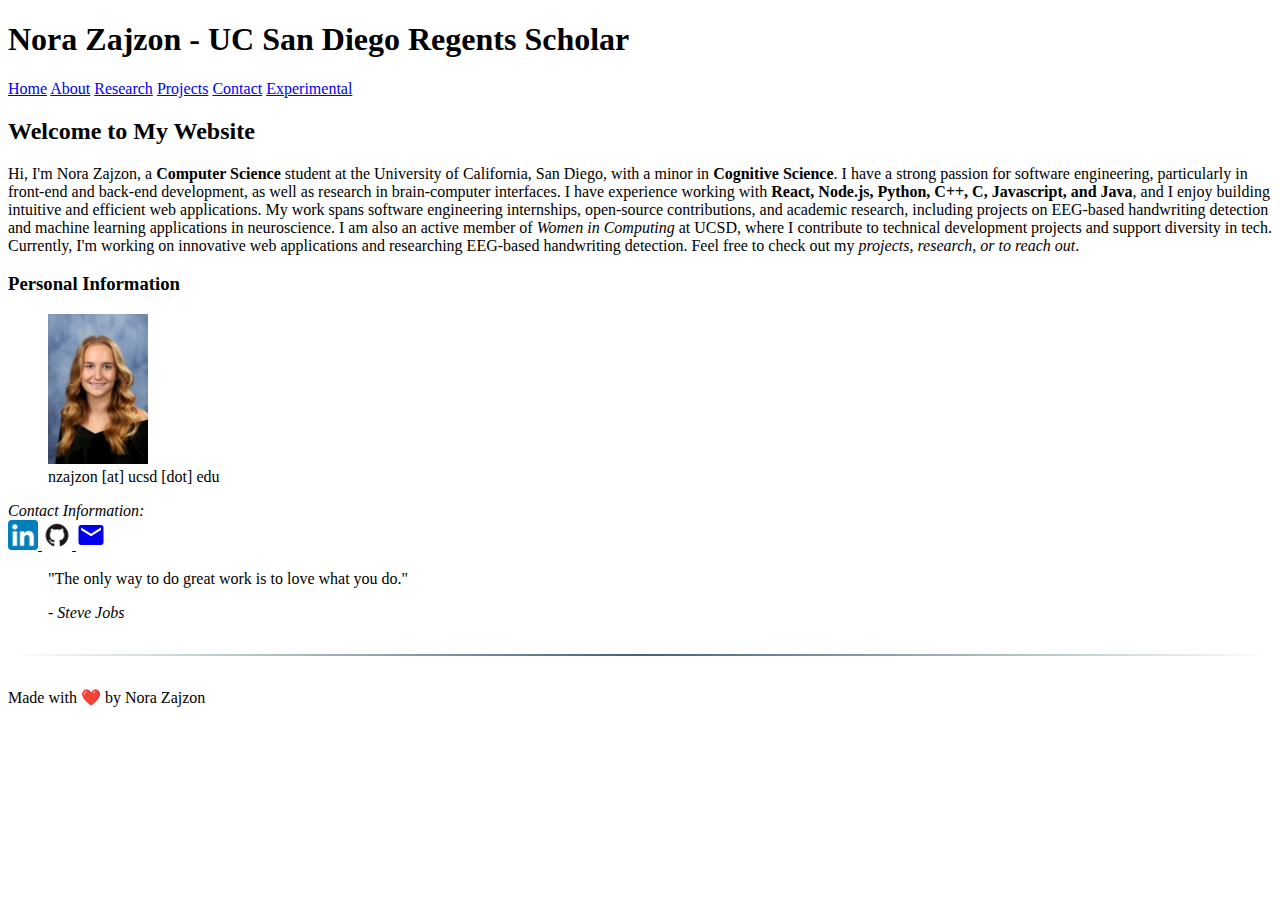
==== index.html @ 268c0bd5 "Add files via upload" ====
<!DOCTYPE html>
<html lang="en">
<head>
    <meta charset="UTF-8">
    <meta name="viewport" content="width=device-width, initial-scale=1.0">
    <meta name="description" content="Personal website">
    <meta name="author" content="Nora Zajzon">
    <title>Nora Zajzon - Personal Website</title>
    <style>
    </style>
    <meta property="og:title" content="My Web Portfolio">
    <meta property="og:description" content="A showcase of my web development work">
    <meta property="og:image" content="path/to/image.jpg">
    <script>
        class PageSectionDivider extends HTMLElement {
            connectedCallback() {
                this.style.display = 'block';
                this.style.height = '2px';
                this.style.background = 'linear-gradient(to right, transparent, #46617a, transparent)';
                this.style.margin = '2em 0';
            }
        }
        customElements.define('page-section-divider', PageSectionDivider);
    </script>
</head>
<body>
    <noscript>Your browser does not support JavaScript!</noscript>
    <header>
        <hgroup>
            <h1>Nora Zajzon - UC San Diego Regents Scholar</h1>
        </hgroup>
        <nav>
            <a href="index.html">Home</a>
            <a href="about.html">About</a>
            <a href="research.html">Research</a>
            <a href="projects.html">Projects</a>
            <a href="contact.html">Contact</a>
            <a href="experiemental.html">Experimental</a>
        </nav>
    </header>

    <main>
        <section>
            <h2>Welcome to My Website</h2>
            <p>Hi, I'm Nora Zajzon, a <strong>Computer Science</strong> student at the University of California, San Diego, with a minor in <strong>Cognitive Science</strong>. I have a strong passion for software engineering, particularly in front-end and back-end development, as well as research in brain-computer interfaces.

                I have experience working with <b>React, Node.js, Python, C++, C, Javascript, and Java</b>, and I enjoy building intuitive and efficient web applications. My work spans software engineering internships, open-source contributions, and academic research, including projects on EEG-based handwriting detection and machine learning applications in neuroscience.
                
                I am also an active member of <em>Women in Computing</em> at UCSD, where I contribute to technical development projects and support diversity in tech. Currently, I'm working on innovative web applications and researching EEG-based handwriting detection.
                
                Feel free to check out my <i>projects, research, or to reach out</i>.</p>
        </section>

        <section>
            <h3>Personal Information</h3>
            <div class="featured">
                <figure>
                    <picture>
                        <source media="(min-width: 200px)" height="150" srcset="NoraImg.jpg">
                        <img src="NoraImg.jpg" alt="Featured Image">
                    </picture>
                    <figcaption><span class="email">nzajzon</span> [at] <span class="domain">ucsd</span> [dot] <span class="ext">edu</span></figcaption>
                </figure>
                <address>
                    Contact Information:<br>
                    <a href="https://linkedin.com/in/nora-zajzon-9bb6021b6" target="_blank">
                        <img src="LinkedIn_icon.svg.png" alt="LinkedIn" width="30" height="30">
                    </a>
                    <a href="https://github.com/nora-zajzon" target="_blank">
                        <img src="GitHub-Mark-ea2971cee799.png" alt="Github" width="30" height="30">
                    </a>
                    <a href="mailto:nzajzon@ucsd.edu">
                        <svg width="30" height="30" viewBox="0 0 24 24">
                            <path fill="currentColor" d="M20,4H4C2.9,4,2,4.9,2,6v12c0,1.1,0.9,2,2,2h16c1.1,0,2-0.9,2-2V6C22,4.9,21.1,4,20,4z M20,8l-8,5L4,8V6l8,5l8-5V8z"/>
                        </svg>
                    </a>
                    <br>
                </address>
            </div>
        </section>

        <aside>
            <blockquote>
                <p>"The only way to do great work is to love what you do."</p>
                <cite>- Steve Jobs</cite>
            </blockquote>
        </aside>
    </main>

    <page-section-divider></page-section-divider>
    <footer>
        <p>Made with ❤️ by Nora Zajzon</p>
    </footer>
</body>
</html>
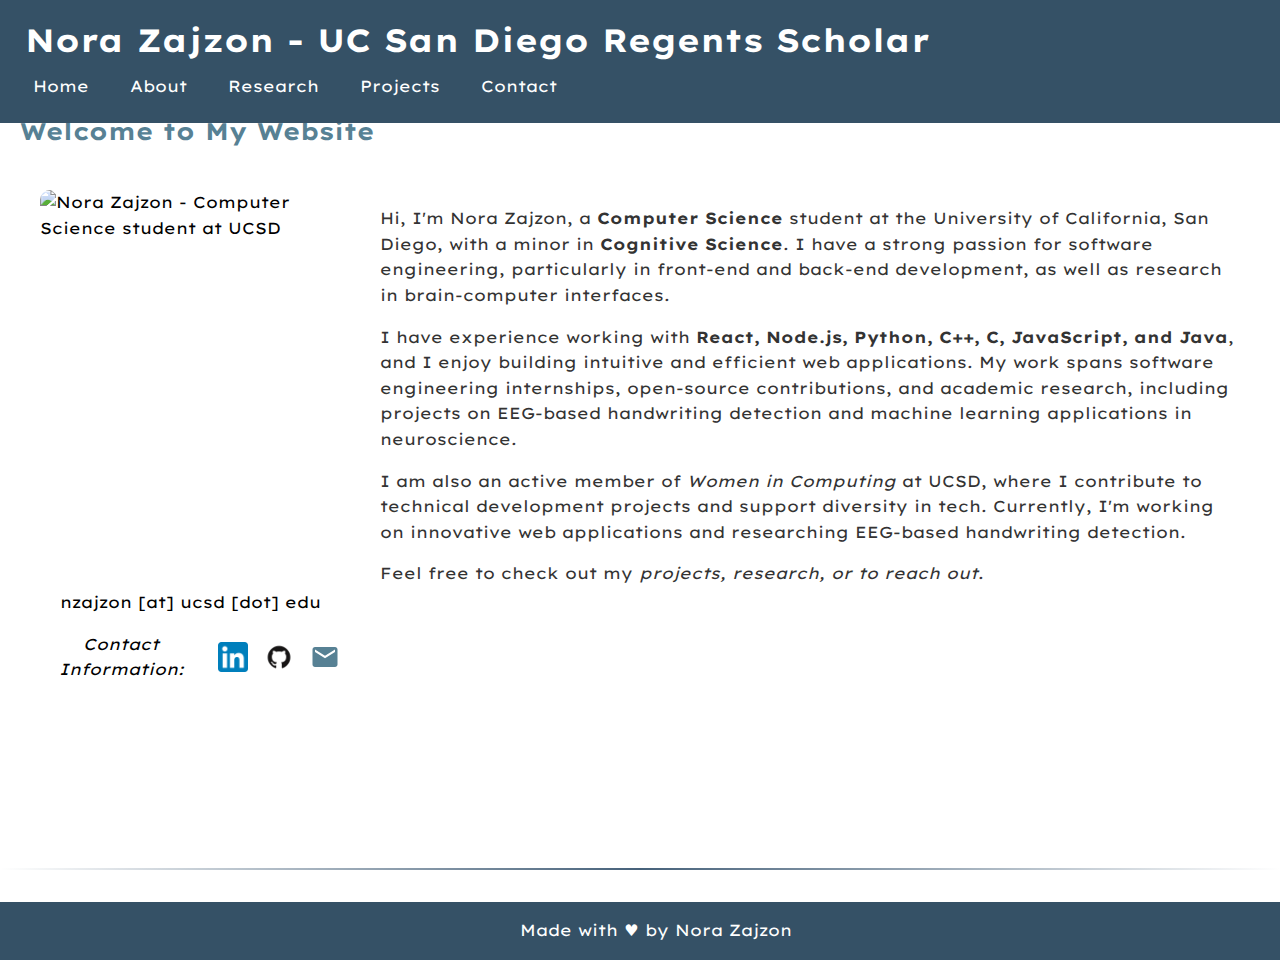
==== commit a24466c2: "finished styling" ====
--- a/index.html
+++ b/index.html
@@ -23,73 +23,96 @@
         customElements.define('page-section-divider', PageSectionDivider);
     </script>
 </head>
+<link rel="stylesheet" href="style.css">
 <body>
     <noscript>Your browser does not support JavaScript!</noscript>
-    <header>
-        <hgroup>
-            <h1>Nora Zajzon - UC San Diego Regents Scholar</h1>
-        </hgroup>
-        <nav>
-            <a href="index.html">Home</a>
-            <a href="about.html">About</a>
-            <a href="research.html">Research</a>
-            <a href="projects.html">Projects</a>
-            <a href="contact.html">Contact</a>
-            <a href="experiemental.html">Experimental</a>
+    <header class="site-header">
+        <nav class="nav-container nav-fixed">
+            <h1 class="site-title">Nora Zajzon - UC San Diego Regents Scholar</h1>
+            <label for="nav-toggle" class="nav-toggle-label">☰</label>
+            <input type="checkbox" id="nav-toggle">
+            <ul class="nav-links">
+                <li><a href="index.html">Home</a></li>
+                <li><a href="about.html">About</a></li>
+                <li><a href="research.html">Research</a></li>
+                <li><a href="projects.html">Projects</a></li>
+                <li><a href="contact.html">Contact</a></li>
+            </ul>
         </nav>
     </header>
 
     <main>
         <section>
             <h2>Welcome to My Website</h2>
-            <p>Hi, I'm Nora Zajzon, a <strong>Computer Science</strong> student at the University of California, San Diego, with a minor in <strong>Cognitive Science</strong>. I have a strong passion for software engineering, particularly in front-end and back-end development, as well as research in brain-computer interfaces.
+            <div class="bio-container">
+                <div class="bio-left">
+                    <picture class="bio-image">
+                        <!-- WebP format - best compression -->
+                        <source 
+                            type="image/webp"
+                            srcset="NoraImg.webp"
+                            sizes="(max-width: 768px) 100vw,
+                                    (max-width: 1024px) 50vw,
+                                    300px">
+                        
+                        <!-- JPEG format - fallback -->
+                        <source 
+                            type="image/jpeg"
+                            srcset="NoraImg-large.jpeg 1024w,
+                                    NoraImg-medium.jpeg 640w,
+                                    NoraImg-small.jpeg 320w"
+                            sizes="(max-width: 768px) 100vw,
+                                    (max-width: 1024px) 50vw,
+                                    300px">
+                        
+                        <!-- Default image with proper attributes -->
+                        <img src="NoraImg.webp" 
+                            alt="Nora Zajzon - Computer Science student at UCSD"
+                            loading="lazy"
+                            width="300"
+                            height="400"
+                            style="object-fit: cover; object-position: center">
+                    </picture>
+                    <figcaption>
+                        <span class="email">nzajzon</span> [at] <span class="domain">ucsd</span> [dot] <span class="ext">edu</span>
+                    </figcaption>
 
-                I have experience working with <b>React, Node.js, Python, C++, C, Javascript, and Java</b>, and I enjoy building intuitive and efficient web applications. My work spans software engineering internships, open-source contributions, and academic research, including projects on EEG-based handwriting detection and machine learning applications in neuroscience.
-                
-                I am also an active member of <em>Women in Computing</em> at UCSD, where I contribute to technical development projects and support diversity in tech. Currently, I'm working on innovative web applications and researching EEG-based handwriting detection.
-                
-                Feel free to check out my <i>projects, research, or to reach out</i>.</p>
-        </section>
+        
+                    <address class="contact-info">
+                        Contact Information:<br>
+                        <a href="https://linkedin.com/in/nora-zajzon-9bb6021b6" target="_blank">
+                            <img src="LinkedIn_icon.svg.png" alt="LinkedIn" width="30" height="30">
+                        </a>
+                        <a href="https://github.com/nora-zajzon" target="_blank">
+                            <img src="GitHub-Mark-ea2971cee799.png" alt="Github" width="30" height="30">
+                        </a>
+                        <a href="mailto:nzajzon@ucsd.edu">
+                            <svg width="30" height="30" viewBox="0 0 24 24">
+                                <path fill="currentColor" d="M20,4H4C2.9,4,2,4.9,2,6v12c0,1.1,0.9,2,2,2h16c1.1,0,2-0.9,2-2V6C22,4.9,21.1,4,20,4z M20,8l-8,5L4,8V6l8,5l8-5V8z"/>
+                            </svg>
+                        </a>
+                    </address>
+                </div>
+                <div class="bio-text">
+                    <p>Hi, I'm Nora Zajzon, a <strong>Computer Science</strong> student at the University of California, San Diego, with a minor in <strong>Cognitive Science</strong>. 
+                    I have a strong passion for software engineering, particularly in front-end and back-end development, as well as research in brain-computer interfaces.</p>
+        
+                    <p>I have experience working with <b>React, Node.js, Python, C++, C, JavaScript, and Java</b>, and I enjoy building intuitive and efficient web applications. 
+                    My work spans software engineering internships, open-source contributions, and academic research, including projects on EEG-based handwriting detection and machine learning applications in neuroscience.</p>
+        
+                    <p>I am also an active member of <em>Women in Computing</em> at UCSD, where I contribute to technical development projects and support diversity in tech. 
+                    Currently, I'm working on innovative web applications and researching EEG-based handwriting detection.</p>
+        
+                    <p>Feel free to check out my <i>projects, research, or to reach out</i>.</p>
+                </div>
+            </div>
+        </section>        
 
-        <section>
-            <h3>Personal Information</h3>
-            <div class="featured">
-                <figure>
-                    <picture>
-                        <source media="(min-width: 200px)" height="150" srcset="NoraImg.jpg">
-                        <img src="NoraImg.jpg" alt="Featured Image">
-                    </picture>
-                    <figcaption><span class="email">nzajzon</span> [at] <span class="domain">ucsd</span> [dot] <span class="ext">edu</span></figcaption>
-                </figure>
-                <address>
-                    Contact Information:<br>
-                    <a href="https://linkedin.com/in/nora-zajzon-9bb6021b6" target="_blank">
-                        <img src="LinkedIn_icon.svg.png" alt="LinkedIn" width="30" height="30">
-                    </a>
-                    <a href="https://github.com/nora-zajzon" target="_blank">
-                        <img src="GitHub-Mark-ea2971cee799.png" alt="Github" width="30" height="30">
-                    </a>
-                    <a href="mailto:nzajzon@ucsd.edu">
-                        <svg width="30" height="30" viewBox="0 0 24 24">
-                            <path fill="currentColor" d="M20,4H4C2.9,4,2,4.9,2,6v12c0,1.1,0.9,2,2,2h16c1.1,0,2-0.9,2-2V6C22,4.9,21.1,4,20,4z M20,8l-8,5L4,8V6l8,5l8-5V8z"/>
-                        </svg>
-                    </a>
-                    <br>
-                </address>
-            </div>
-        </section>
-
-        <aside>
-            <blockquote>
-                <p>"The only way to do great work is to love what you do."</p>
-                <cite>- Steve Jobs</cite>
-            </blockquote>
-        </aside>
     </main>
 
     <page-section-divider></page-section-divider>
     <footer>
-        <p>Made with ❤️ by Nora Zajzon</p>
+        <p>Made with &hearts; by Nora Zajzon</p>
     </footer>
 </body>
 </html>
--- a/style.css
+++ b/style.css
@@ -0,0 +1,967 @@
+@import url('https://fonts.googleapis.com/css2?family=Funnel+Display:wght@300..800&family=Lexend+Exa:wght@100..900&display=swap');
+
+/* CSS Variables with fallbacks */
+:root {
+  --primary-color: #355166;
+  --secondary-color: color-mix(in srgb, #355166 60%, rgb(137, 201, 216));
+  --text-color: #333;
+  --nav-hover-color: rgba(190, 190, 190, 0.716);
+  --header-height: 60px;
+  --font-primary: "Lexend Exa", system-ui, -apple-system, sans-serif;
+  --box-shadow: 0 2px 5px rgba(0,0,0,0.1);
+  --transition-speed: 0.3s;
+}
+
+/* Add this after your :root declaration */
+h1:not(.site-title), h2, h3, h4, h5, h6 {
+    color: var(--secondary-color) !important;
+}
+/* Base styles */
+html, body {
+    margin: 0;
+    padding: 0;
+    width: 100%;
+    max-width: 100%;
+    overflow-x: hidden;
+}
+
+body {
+  min-height: 100vh;
+  display: flex;
+  flex-direction: column;
+  font-family: var(--font-primary);
+  padding-top: 60px;
+  line-height: 1.6;
+}
+
+/* Nested styles for header and navigation */
+.site-header {
+  width: 100%;
+  position: fixed;
+  top: 0;
+  left: 0;
+  z-index: 1000;
+  background-color: #d5d5d5;
+  box-sizing: border-box;
+
+  & .nav-container {
+    display: flex;
+    flex-wrap: wrap;
+    justify-content: space-between;
+    align-items: center;
+    background-color: var(--primary-color);
+    padding: 15px 25px;
+    width: 100%;
+    box-sizing: border-box;
+    position: relative;
+
+    & .site-title {
+      color: white;
+      margin: 0;
+      white-space: nowrap;
+      overflow: hidden;
+      text-overflow: ellipsis;
+      max-width: calc(100% - 60px);
+    }
+
+    & .nav-links {
+      display: flex;
+      gap: 25px;
+      margin: 0;
+      padding: 0;
+      list-style: none;
+    }
+
+    & .nav-links li a {
+      color: white;
+      text-decoration: none;
+      padding: 8px;
+      display: block;
+      transition: background 0.3s ease;
+    }
+
+    & .nav-links li a:hover {
+      background-color: var(--nav-hover-color);
+      border-radius: 5px;
+    }
+  }
+}
+
+/* Nested styles for bio section */
+.bio-container {
+  display: flex;
+  align-items: flex-start;
+  justify-content: flex-start;
+  gap: 40px;
+  width: 100%;
+  max-width: 100%;
+  padding: 20px;
+  box-sizing: border-box;
+
+  & .bio-left {
+    display: flex;
+    flex-direction: column;
+    align-items: center;
+    width: 300px;
+    margin-left: 0;
+
+    & .bio-image {
+      width: 100%;
+      max-width: 300px;
+      aspect-ratio: 3/4;
+      overflow: hidden;
+      border-radius: 10px;
+
+      & img {
+        width: 100%;
+        height: 100%;
+        object-fit: cover;
+        object-position: center;
+      }
+    }
+
+    & .contact-info {
+      width: 100%;
+      text-align: center;
+      margin-top: 1rem;
+      display: flex;
+      justify-content: center;
+      gap: 1rem;
+
+      & a {
+        display: inline-flex;
+        align-items: center;
+        justify-content: center;
+
+        & img,
+        & svg {
+          transition: transform 0.3s ease;
+
+          &:hover {
+            transform: scale(1.1);
+          }
+        }
+      }
+    }
+  }
+
+  & .bio-text {
+    flex: 1;
+    font-size: 16px;
+    line-height: 1.6;
+    color: var(--text-color);
+  }
+}
+
+/* Nested styles for form elements */
+form {
+  display: flex;
+  flex-direction: column;
+  gap: 1rem;
+  max-width: 600px;
+  margin: 0 auto;
+  padding: 0 1rem;
+
+  & fieldset {
+    width: 90%;
+    max-width: 500px;
+    display: flex;
+    flex-direction: column;
+    align-items: flex-start;
+    border: 1px solid var(--primary-color);
+    padding: 1rem;
+    border-radius: 8px;
+  }
+
+  & input,
+  & textarea,
+  & select {
+    width: 90%;
+    text-align: left;
+    padding: 0.5rem;
+    margin-top: 0.5rem;
+    border: 1px solid var(--secondary-color);
+    border-radius: 4px;
+  }
+
+  & label {
+    align-self: flex-start;
+  }
+
+  & button {
+    background-color: var(--primary-color);
+    color: white;
+    padding: 0.5rem 1rem;
+    border: none;
+    border-radius: 4px;
+    cursor: pointer;
+    transition: background-color 0.3s ease;
+
+    &:hover {
+      background-color: var(--secondary-color);
+    }
+  }
+}
+
+main {
+  flex: 1;
+  width: 100%;
+  max-width: 100%;
+  margin: 0;
+  padding: 0 20px;
+  padding-top: 2rem;
+  box-sizing: border-box;
+}
+
+article {
+  margin-bottom: 2rem;
+  padding: 1rem;
+  border-radius: 8px;
+  background-color: #f5f5f5;
+}
+
+article:first-of-type {
+  margin-top: 2rem;
+}
+
+/* Experimental Page */
+table {
+  width: 100%;
+  border-collapse: collapse;
+  margin: 1rem 0;
+}
+
+th, td {
+  padding: 0.5rem;
+  text-align: left;
+}
+
+canvas {
+  border: 1px solid var(--secondary-color);
+  margin: 1rem 0;
+}
+
+/* Media Queries */
+@media (max-width: 790px) {
+  .bio-container {
+    flex-direction: column;
+    align-items: center;
+  }
+
+  .nav-container {
+    padding: 10px 15px;
+  }
+
+  .nav-toggle-label {
+    display: block;
+    color: white;
+    cursor: pointer;
+    padding: 0.4em;
+    line-height: 1;
+    text-align: right;
+    align-self: center;
+  }
+
+  .nav-links {
+    display: none;
+    width: 100%;
+    position: absolute;
+    top: 100%;
+    left: 0;
+    background-color: var(--primary-color);
+    margin: 0;
+    padding: 0;
+    box-sizing: border-box;
+  }
+
+  .nav-links li {
+    width: 100%;
+    text-align: center;
+    border-top: 1px solid rgba(255, 255, 255, 0.1);
+  }
+
+  .nav-links li a {
+    display: block;
+    width: 100%;
+    padding: 12px 0;
+    box-sizing: border-box;
+    font-size: inherit;
+  }
+
+  #nav-toggle:checked ~ .nav-links {
+    display: flex;
+    flex-direction: column;
+  }
+  
+  #nav-toggle:not(:checked) + .nav-links {
+    display: none;
+  }
+}
+
+@media (min-width: 790px) and (max-width: 1250px) {
+  .nav-toggle-label {
+    padding: 0.2em;
+    font-size: 2rem;
+}
+}
+@media (min-width: 576px) and (max-width: 790px) {
+    .nav-container .site-title {
+        font-size: 0.8rem;
+        max-width: calc(100% - 50px);
+    }
+    .nav-links li a {
+        font-size: 0.9rem;
+    }
+}
+@media (min-width: 480px) and (max-width: 575px) {
+    .nav-container .site-title {
+        font-size: 0.5rem;
+        max-width: calc(100% - 45px);
+    }
+    .nav-toggle-label {
+      padding: 0.2em;
+      font-size: 1rem;
+  }
+    .nav-links li a {
+        font-size: 0.5rem;
+    }
+}
+@media (min-width: 400px) and (max-width: 479px) {
+    .nav-container {
+        padding: 8px 10px;
+    }
+    
+    .nav-container .site-title {
+        font-size: 0.6rem;
+        max-width: calc(100% - 40px);
+    }
+    
+    .nav-toggle-label {
+        padding: 0.2em;
+        font-size: 1rem;
+    }
+    .nav-links li a {
+        font-size: 0.6rem;
+    }
+}
+@media (max-width: 399px) {
+    .nav-container {
+        padding: 5px 8px;
+        min-height: 30px;
+    }
+    
+    .nav-container .site-title {
+        font-size: 0.5rem;
+        max-width: calc(100% - 35px);
+    }
+    
+    .nav-toggle-label {
+        padding: 0.15em;
+        font-size: .7rem;
+        line-height: 0.8;
+    }
+    .nav-links li a {
+        font-size: 0.5rem;
+    }
+}
+
+footer {
+  margin-top: auto;
+  text-align: center;
+  padding: 1rem;
+  background-color: var(--primary-color);
+  color: white;
+  width: 100%;
+}
+
+footer p {
+  margin: 0;
+}
+
+address a {
+    color: var(--secondary-color);
+    text-decoration: underline;
+    transition: color 0.3s ease;
+}
+
+address a:hover {
+    color: var(--primary-color);
+}
+
+.hamburger {
+  display: none;
+  flex-direction: column;
+  cursor: pointer;
+  padding: 10px;
+  z-index: 1001;
+
+  & span {
+    display: block;
+    width: 25px;
+    height: 3px;
+    background-color: white;
+    margin: 2px 0;
+    transition: all 0.3s ease;
+  }
+
+  &.active span:nth-child(1) {
+    transform: rotate(-45deg) translate(-5px, 6px);
+  }
+
+  &.active span:nth-child(2) {
+    opacity: 0;
+  }
+
+  &.active span:nth-child(3) {
+    transform: rotate(45deg) translate(-5px, -6px);
+  }
+}
+
+#nav-toggle {
+    display: none;
+}
+
+.nav-toggle-label {
+    display: none;
+}
+
+/* Navigation links */
+.nav-links {
+    display: flex;
+    gap: 25px;
+    margin: 0;
+    padding: 0;
+    list-style: none;
+}
+
+@media (max-width: 1250px) {
+    .bio-container {
+        flex-direction: column;
+        align-items: center;
+    }
+
+    .nav-container {
+        padding: 10px 15px;
+    }
+
+    .nav-toggle-label {
+        display: block;
+        color: white;
+        cursor: pointer;
+        padding: 0.4em;
+        line-height: 1;
+        text-align: right;
+        align-self: center;
+    }
+
+    .nav-links {
+        display: none;
+        width: 100%;
+        position: absolute;
+        top: 100%;
+        left: 0;
+        background-color: var(--primary-color);
+        margin: 0;
+        padding: 0;
+        box-sizing: border-box;
+    }
+
+    .nav-links li {
+        width: 100%;
+        text-align: center;
+        border-top: 1px solid rgba(255, 255, 255, 0.1);
+    }
+
+    .nav-links li a {
+        display: block;
+        width: 100%;
+        padding: 12px 0;
+        box-sizing: border-box;
+        font-size: inherit;
+    }
+
+    #nav-toggle:checked ~ .nav-links {
+        display: flex;
+        flex-direction: column;
+    }
+
+    .nav-links li {
+        width: 100%;
+        text-align: center;
+        border-top: 1px solid rgba(255, 255, 255, 0.1);
+    }
+
+    #nav-toggle:not(:checked) + .nav-links {
+        display: none;
+    }
+}
+
+/* Add these media queries with your other media queries */
+@media (max-width: 768px) {
+    .bio-container .bio-left .bio-image {
+        max-width: 250px;
+    }
+}
+
+@media (max-width: 480px) {
+    .bio-container .bio-left .bio-image {
+        max-width: 200px;
+    }
+}
+
+.pet-container, .art-container {
+    display: flex;
+    flex-direction: column;
+    align-items: center;
+    gap: 0.5rem;
+    text-align: center;
+    max-width: 100%;
+}
+
+.pet-image, .art-image {
+    width: 120px;
+    overflow: hidden;
+    border-radius: 10px;
+    margin: 0;
+
+    & img {
+        width: 100%;
+        height: 100%;
+        object-fit: cover;
+        object-position: center;
+        transition: transform 0.3s ease;
+    }
+
+    &:hover img {
+        transform: scale(1.1);
+    }
+}
+
+/* Media Queries */
+@media (max-width: 768px) {
+    .pet-image, .art-image {
+        width: 100px;
+    }
+}
+
+@media (max-width: 480px) {
+    .pet-image, .art-image {
+        width: 80px;
+    }
+}
+
+/* About page styles */
+.about-container {
+    padding: 2rem;
+    max-width: 1200px;
+    margin: 0 auto;
+    min-height: 100dvh;
+    width: 100dvw;
+    padding-bottom: 10dvh;
+}
+
+.about-container h1 {
+    text-align: center;
+    color: var(--primary-color);
+    margin-bottom: 2rem;
+}
+
+.about-grid {
+    display: grid;
+    grid-template-columns: repeat(auto-fit, minmax(300px, 1fr));
+    gap: clamp(1rem, 3dvw, 2rem);
+    padding: 1rem;
+    max-width: 90dvw;
+    margin: 0 auto;
+}
+
+.about-section {
+    background-color: var(--background-color, #f8f8f8);
+    border-radius: 15px;
+    padding: clamp(1rem, 2dvw, 2rem);
+    box-shadow: var(--box-shadow, 0 2px 5px rgba(0,0,0,0.1));
+    transition: all var(--transition-speed, 0.3s) ease;
+    font-family: var(--font-primary, sans-serif);
+    color: var(--text-color, #333);
+    animation: fadeIn 1s ease-out;
+    text-align: center;
+    min-height: 50dvh;
+}
+
+.about-section:hover {
+    transform: translateY(-5px);
+}
+
+.about-section h2 {
+    color: var(--secondary-color);
+    margin-bottom: 1rem;
+    font-size: 1.5rem;
+    animation: slideIn 0.8s ease-out;
+}
+
+.about-section p {
+    line-height: 1.6;
+    margin-bottom: 1rem;
+}
+
+.pet-container, .art-container {
+    display: flex;
+    flex-direction: column;
+    align-items: center;
+    gap: 1rem;
+    text-align: center;
+}
+
+.pet-image, .art-image {
+    width: 100%;
+    max-width: 150px;
+    aspect-ratio: 1/1;
+    overflow: hidden;
+    border-radius: 10px;
+    margin: 0;
+
+    & img {
+        width: 100%;
+        height: 100%;
+        object-fit: cover;
+        object-position: center;
+        transition: transform 0.3s ease;
+    }
+
+    &:hover img {
+        transform: scale(1.1);
+    }
+}
+
+/* Media Queries */
+@media (max-width: 768px) {
+    .about-grid {
+        grid-template-columns: 1fr;
+        gap: 1.5rem;
+    }
+    
+    .about-section {
+        min-height: 30dvh;
+        width: 85dvw;
+        margin: 0 auto;
+    }
+}
+
+.search-section {
+    margin-top: 2rem;
+    padding: 1rem;
+    text-align: center;
+    background: #f8f8f8;
+    border-radius: 15px;
+    box-shadow: 0 2px 5px rgba(0,0,0,0.1);
+}
+
+.search-section form {
+    display: flex;
+    gap: 1rem;
+    justify-content: center;
+    align-items: center;
+    max-width: 600px;
+    margin: 0 auto;
+}
+
+.search-section input[type="search"] {
+    padding: 0.5rem;
+    border: 1px solid var(--secondary-color);
+    border-radius: 4px;
+    width: 300px;
+}
+
+.search-section button {
+    display: block;
+    margin: 1rem auto;
+    background-color: var(--secondary-color);
+    color: white;
+    padding: 0.5rem 1rem;
+    border: none;
+    border-radius: 20px;
+    cursor: pointer;
+    transition: all 0.3s ease;
+}
+
+.search-section button:hover {
+    animation: bounce 1s infinite;
+    background-color: var(--primary-color);
+    transform: translateY(-5px);
+}
+
+@media (max-width: 768px) {
+    .search-section form {
+        flex-direction: column;
+    }
+    
+    .search-section input[type="search"] {
+        width: 100%;
+    }
+}
+
+#show-classes {
+    display: block;
+    margin: 1rem auto; 
+    padding: 0.8rem 1.5rem;
+    background-color: var(--secondary-color); 
+    color: white;
+    border: none;
+    border-radius: 20px;  
+    cursor: pointer;
+    font-family: var(--font-primary);
+    font-size: 0.9rem;
+    transition: all 0.3s ease;
+    box-shadow: 0 2px 5px rgba(0,0,0,0.1);
+}
+
+#show-classes:hover {
+    background-color: var(--primary-color); 
+    transform: translateY(-2px); 
+    box-shadow: 0 4px 8px rgba(0,0,0,0.2);
+}
+
+#show-classes:active {
+    transform: translateY(0); 
+    box-shadow: 0 2px 4px rgba(0,0,0,0.1);
+}
+
+.contact-icons {
+    display: flex;
+    justify-content: center;
+    gap: 1rem;
+    margin: 1rem 0;
+}
+
+.social-icon {
+    width: 30px;
+    height: 30px;
+    display: block;
+    
+    & img {
+        width: 100%;
+        height: 100%;
+        object-fit: contain;
+        transition: transform 0.3s ease;
+    }
+
+    &:hover img {
+        transform: scale(1.1);
+    }
+}
+
+@keyframes slideIn {
+    from {
+        transform: translateX(-100%);
+        opacity: 0;
+    }
+    to {
+        transform: translateX(0);
+        opacity: 1;
+    }
+}
+
+.contact-section:has(.contact-icons) {
+    display: flex;
+    flex-direction: column;
+    align-items: center;
+    gap: 1rem;
+    margin: 2rem auto;
+    padding: 1rem;
+    background: #f8f8f8;
+    border-radius: 15px;
+    box-shadow: 0 2px 5px rgba(0,0,0,0.1);
+    max-width: 600px;
+}
+
+.contact-section:has(.contact-icons) h2 {
+    color: var(--secondary-color);
+    margin-bottom: 1rem;
+}
+
+.contact-details {
+    text-align: center;
+    margin-bottom: 1rem;
+
+    & p {
+        margin: 0.5rem 0;
+        line-height: 1.6;
+    }
+
+    & a {
+        color: var(--secondary-color);
+        text-decoration: underline;
+        transition: color 0.3s ease;
+
+        &:hover {
+            color: var(--primary-color);
+        }
+    }
+}
+
+.contact-icons {
+    display: flex;
+    justify-content: center;
+    gap: 1rem;
+    margin: 1rem 0;
+}
+
+.social-icon {
+    width: 30px;
+    height: 30px;
+    display: block;
+    
+    & img {
+        width: 100%;
+        height: 100%;
+        object-fit: contain;
+        transition: transform 0.3s ease;
+    }
+
+    &:hover img {
+        transform: scale(1.1);
+    }
+}
+
+.contact-container {
+    display: grid;
+    grid-template-columns: 1fr 1fr;
+    gap: 2rem;
+    padding: 2rem;
+    max-width: 1200px;
+    margin: 0 auto;
+    align-items: start;
+}
+/* Contact section styles */
+.form-section, .contact-section:has(.contact-icons) {
+    background: #f8f8f8;
+    border-radius: 15px;
+    padding: 2rem;
+    box-shadow: 0 2px 5px rgba(0,0,0,0.1);
+    align-self: start;
+}
+/* Form section styles */
+.form-section {
+    & h1 {
+        color: var(--secondary-color);
+        margin-bottom: 1.5rem;
+    }
+
+    & form {
+        display: flex;
+        flex-direction: column;
+        gap: 1rem;
+    }
+
+    & fieldset {
+        border: none;
+        padding: 0;
+        margin: 0;
+    }
+
+    & legend {
+        font-weight: bold;
+        margin-bottom: 1rem;
+        color: var(--primary-color);
+    }
+
+    & label {
+        display: block;
+        margin-bottom: 0.5rem;
+        color: var(--text-color);
+    }
+
+    & input, & select, & textarea {
+        width: 100%;
+        padding: 0.8rem;
+        border: 1px solid #ddd;
+        border-radius: 4px;
+        margin-bottom: 1rem;
+        font-family: inherit;
+    }
+
+    & textarea {
+        min-height: 150px;
+        resize: vertical;
+    }
+
+    & button {
+        background-color: var(--secondary-color);
+        color: white;
+        padding: 1rem 2rem;
+        border: none;
+        border-radius: 20px;
+        cursor: pointer;
+        transition: all 0.3s ease;
+
+        &:hover {
+            background-color: var(--primary-color);
+            transform: translateY(-2px);
+        }
+    }
+}
+/* Add icons to contact section */
+.contact-section:has(.contact-icons) {
+    background: #f8f8f8;
+    border-radius: 15px;
+    padding: 2rem;
+    box-shadow: 0 2px 5px rgba(0,0,0,0.1);
+    height: fit-content;
+}
+
+@media (max-width: 768px) {
+    .contact-container {
+        grid-template-columns: 1fr;
+    }
+    
+    .form-section, .contact-section {
+        padding: 1.5rem;
+    }
+}
+
+/* Center content */
+.about-section {
+    text-align: center;
+    
+    & h1:not(.site-title), 
+    & h2, 
+    & h3, 
+    & h4, 
+    & h5, 
+    & h6 {
+        text-align: center;
+        margin-left: auto;
+        margin-right: auto;
+    }
+    
+    & p {
+        text-align: center;
+        max-width: 800px;
+        margin-left: auto;
+        margin-right: auto;
+    }
+    
+    & .contact-icons,
+    & .social-icon,
+    & .pet-image,
+    & .art-image {
+        margin-left: auto;
+        margin-right: auto;
+    }
+}
+
+/* Center the button */
+#show-classes {
+    display: block;
+    margin: 1rem auto;
+}
+
+@keyframes bounce {
+    0%, 100% { transform: translateY(0); }
+    50% { transform: translateY(-10px); }
+}
+
+@keyframes fadeIn {
+    from { opacity: 0; }
+    to { opacity: 1; }
+}
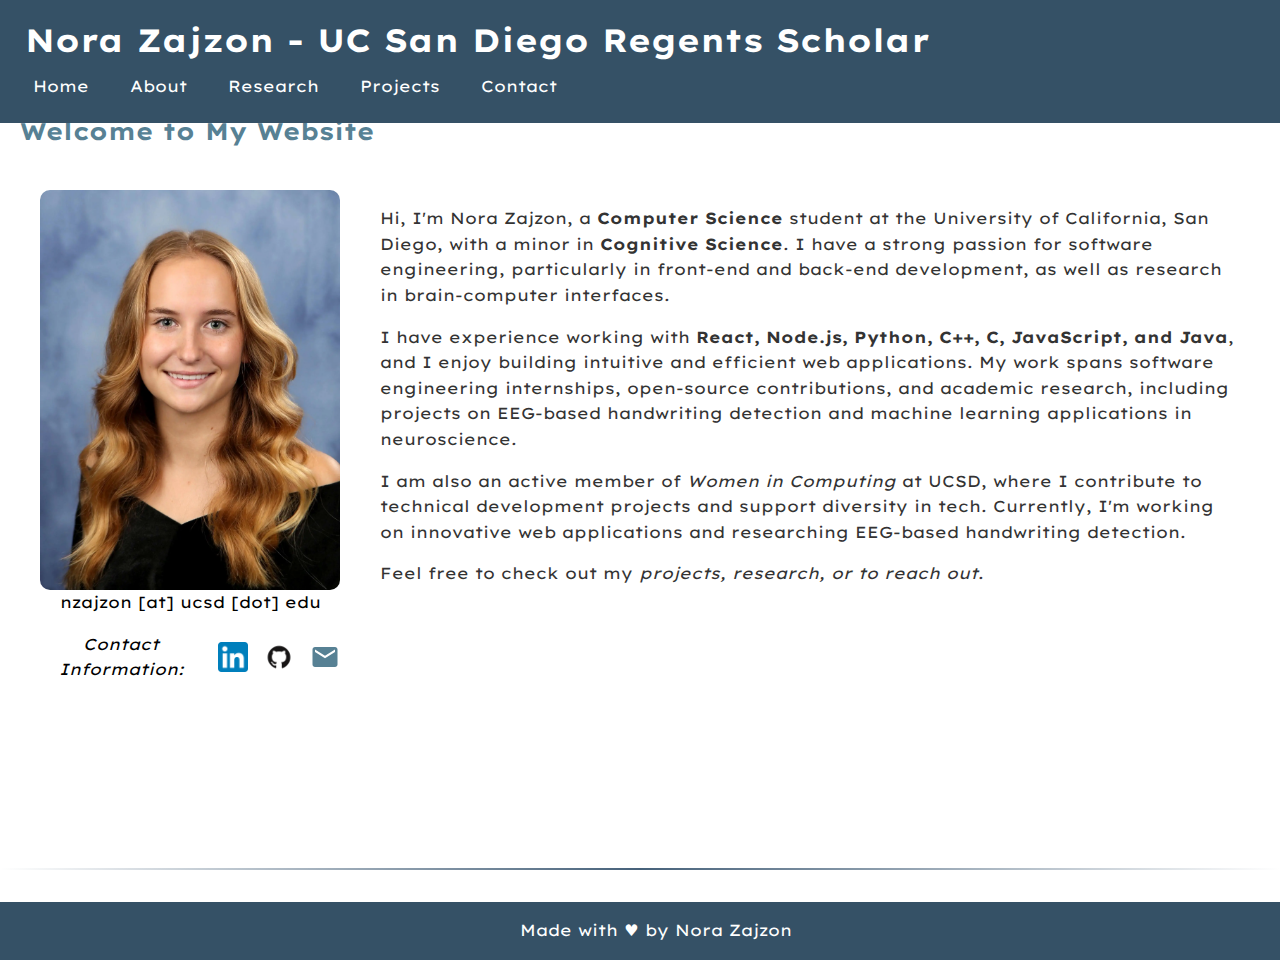
==== commit 16283a53: "added png i forgot about" ====
--- a/index.html
+++ b/index.html
@@ -48,22 +48,10 @@
                 <div class="bio-left">
                     <picture class="bio-image">
                         <!-- WebP format - best compression -->
-                        <source 
-                            type="image/webp"
-                            srcset="NoraImg.webp"
-                            sizes="(max-width: 768px) 100vw,
-                                    (max-width: 1024px) 50vw,
-                                    300px">
-                        
-                        <!-- JPEG format - fallback -->
-                        <source 
-                            type="image/jpeg"
-                            srcset="NoraImg-large.jpeg 1024w,
-                                    NoraImg-medium.jpeg 640w,
-                                    NoraImg-small.jpeg 320w"
-                            sizes="(max-width: 768px) 100vw,
-                                    (max-width: 1024px) 50vw,
-                                    300px">
+                        <source type="image/webp" srcset="NoraImg.webp">
+                        <!-- fallback -->
+                        <source type="image/jpeg" srcset="NoraImg.jpg">
+                        <source type="image/png" srcset="NoraImg-large.png">
                         
                         <!-- Default image with proper attributes -->
                         <img src="NoraImg.webp" 
